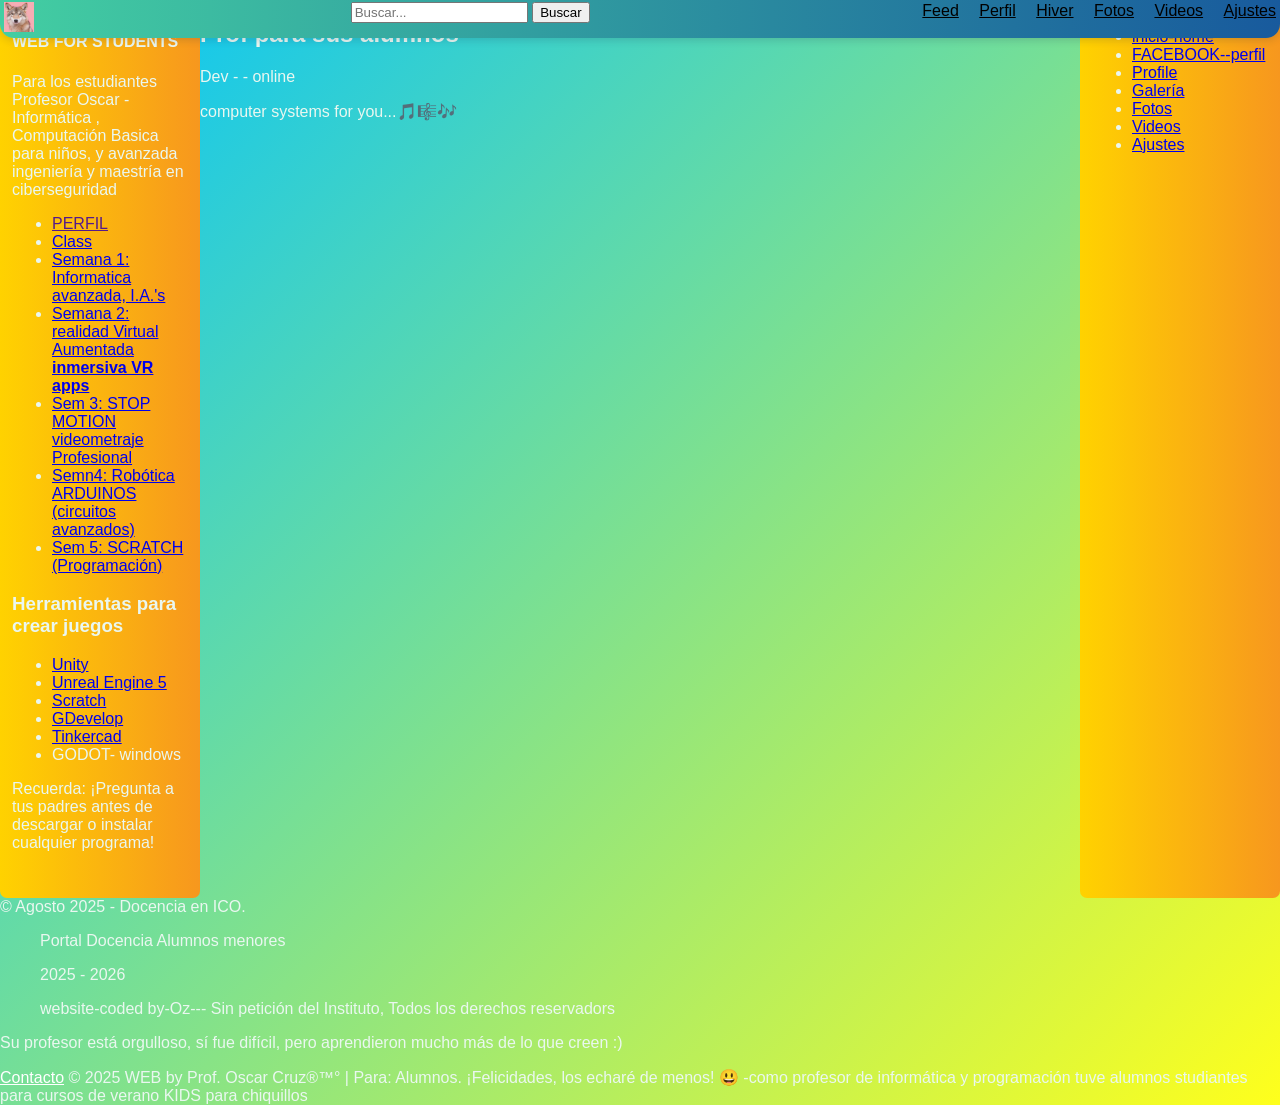
==== index.html @ b454af6b "Update index.html" ====
<!DOCTYPE html>
<html lang="es">

<head>
  <meta charset="utf-8">
  <title>kids 2025 profesor Tech Oscar</title>
  <meta name="viewport" content="width=device-width, initial-scale=1.0">
  <link rel="stylesheet" href="css/style.css"/>
	<!--
---->
</head>
<body>
  <header>
	  <div>
		  <strong>
			  <a href="/">
				  <img class="logo" 
					src="css/Captura de pantalla_29-6-2026_15819_ozclef.github.io.jpeg"
					alt="logo org" 
					  transform="escale:0.9"
					  width="30px" height="30px"/>
				  <!---Kids-Gaming---->
			  </a>
		  </strong>
	  </div>
	  <span>
		  <input type="text" id="searchInput" placeholder="Buscar...">
		  <button onclick="searchContent()">Buscar</button>
	  </span>	
	  <nav>
		  <a href="#/feed">Feed</a>
		  <a href="#/profile">Perfil</a>
		  <a href="#/">Hiver</a>
		  <a href="#/photos">Fotos</a>
		  <a href="#/videos">Videos</a>
		  <a href="#/settings">Ajustes</a>
	  </nav>
  </header>
	<!------------__LAYYOUT _______-------->
	<div class="layout">
		<!------------__ASIDE___-----		--->
		<aside>
			<div>
				<h4>WEB FOR STUDENTS</h4>
				 <p>Para los estudiantes<br>
				 Profesor Oscar - Informática ,
					 Computación Basica para niños,
					 y avanzada ingeniería y 
					 maestría en ciberseguridad
				 </p>
			</div>
			<ul>
				<li><a href="">PERFIL</a></li>
				<li><a href="#">Class</a></li>
				<li><a href="#">Semana 1: Informatica avanzada, I.A.'s </a></li>
				<li><a href="#">Semana 2: realidad Virtual Aumentada<br><strong>inmersiva VR apps</strong></a></li>
				<li><a href="#">Sem 3: STOP MOTION videometraje Profesional</a></li>   
				<li><a href="#">Semn4: Robótica ARDUINOS (circuitos avanzados)</a></li>
				<li><a href="#">Sem 5: SCRATCH (Programación)</a></li>
			</ul>
			<div>
				<h3>Herramientas para crear juegos</h3>    
				<ul>
					<li><a href="https://unity.com/" target="_blank">Unity</a></li>
					<li><a href="https://www.unrealengine.com/" target="_blank">Unreal Engine 5</a></li>
					<li><a href="https://scratch.mit.edu/" target="_blank">Scratch</a></li>
					<li><a href="https://gdevelop.io/" target="_blank">GDevelop</a></li>
					<li><a href="https://tinkercad.com/" target="_blank">Tinkercad</a></li>
					<li><a>GODOT- windows</a></li>
				</ul>
			</div>
			<p>Recuerda: ¡Pregunta a tus padres antes de descargar o instalar cualquier programa!</p>
			<br>
		</aside>
		
		<!------------__MAIN ______--->
		
		<main>			
			
			<div class="perfil">
				<div class="portada">
					<div class="foto-perfil"></div>
				</div>
				<div class="info">
					<h2>Prof para sus alumnos </h2>
					<p>Dev - - online </p>
					<div class="datos">
						computer systems for you...🎵🎼🎶
					</div>
				</div>

				<!------>
				<div id="app"></div>
		</main>
		<!----- ASIDE DERECHO MENU ------>
		<aside>
		<!-- class="sidebar-right">--->
			<div>
				<ul>
					<li><a href="/">inicio-home</a></li>
					<li><a href="https://www.facebook.com/profile.php?id=61565376030381">FACEBOOK--perfil</a></li>
					<li><a href="#profile">Profile</a></li>
					<li><a href="#galeria">Galería</a></li>
					<li><a href="#/fotos">Fotos</a></li>
					<li><a href="#/videos">Videos</a></li>
					<li><a href="#/settings">Ajustes</a></li>
					<!----
					--->
				</ul>
			</div>
		</aside>
	</div>
	<!---
	<div class="footer">
	--->
	<footer>
		<div class="muted">© Agosto 2025 - Docencia en ICO.
		</div>
		<span id="year"></span> 
		<span>
			<ul>Portal Docencia Alumnos menores   </ul>
			<ul>2025 - 2026</ul>    
			<ul>website-coded by-Oz--- Sin petición del Instituto, Todos los derechos reservadors</ul>      
		</span>
	</div>
		<p>Su profesor está orgulloso, sí fue difícil, 
			pero aprendieron mucho más de lo que creen :)</p>
		<a href="#" style="color:#fff;">Contacto</a>
		<span>
			© 2025 WEB by Prof. Oscar Cruz®™° | Para: Alumnos. ¡Felicidades, los echaré de menos! 😃
			-como profesor de informática y programación tuve alumnos studiantes para cursos de verano KIDS para chiquillos
    </span>
	</footer>
	<script src="js/app.js"></script>
	<script src="js/auto-img.js"></script>
</body>
</html>
---- css/style.css ----
/*	    --bg:#0b0614; --card:#0f1220; --muted:#98a3bf;    --accent:#6d28d9; --accent-2:#fbbf24; --radius:12px;    --container:1100px;  }
			*{box-sizing:border-box}
			body{margin:0;font-family:Inter,system-ui,Arial;background:linear-gradient(180deg,#07060a 0%, #0b0614 100%);color:#eef3ff;line-height:1.45}
*/
	

    :root {  
		--bg: linear-gradient(135deg, #00c3ff 0%, #ffff1c 100%);  
		   --card: linear-gradient(90deg, #ffd200 0%, #f7971e 100%);    
		   --accent: #6ce6b6;  
		   --muted: #9aa0a6;   
		/*   verde brondo 
		linear-gradient(90deg, #43cea2 0%, #185a9d 100%) */
		  }

    html, body {  
		margin: 0;
		font-family: 'Segoe UI', sans-serif;  
		background: linear-gradient(135deg, #00c3ff 0%, #ffff1c 100%);  
		color: #eaf7f0;   
		min-width:100vh;
	}

    header {
		  background: linear-gradient(90deg, #43cea2 0%, #185a9d 100%);
		color: #fff;    
		box-shadow: 0 2px 8px rgba(30, 41, 59, 0.18);    
		border-radius: 0 0 14px 14px;   
		padding: 2px 4px;  
		justify-content: space-between;   
		align-items: flex;/*center; /*flex;*/
		z-index: 1000;    
		position: fixed;  
		top: 0;      left: 0;      right: 0;     
		display: flex;     
		flex-direction: flex;
	}

    header h1 {      margin: 0;     
			   font-size: 14px;   
			   color: black; }

    nav a {      margin-left: 16px;   
		   color: black;		  
		/*   text-decoration: none;   
		   */
		   font-weight: 500;  
		  }

    .layout {      display: grid;   
			 grid-template-columns: 200px 1fr 200px;   
			
			}

    aside {   background: linear-gradient(90deg, #ffd200 0%, #f7971e 100%)  ;
		   
 padding:12px;  border-radius:7px;

		   main   {   
		width:100%;  
		/*min-width:500px;
			   /*
			   padding: 80px 16px 60px 16px;  
		margin: 0 auto;    
		   padding: 8px;    
		   border-radius: 5px;    }
			   */
		   }
    .perfil {      background: var(--card);    
			 border-radius: 7px;     
			 /*
			 overflow: hidden;  
			*/
			}
    .portada {
      height: 180px;
      background: url('/css/Captura de pantalla_29-6-2026_15819_ozclef.github.io.jpeg') center/cover;
      position: relative;
    }
    .foto-perfil {
      position: absolute;
      bottom: -40px;
      left: 24px;
      width: 120px;
      height: 120px;
      border-radius: 50%;
      border: 4px solid var(--card);
background: url('css/Captura de pantalla_29-6-2026_15819_ozclef.github.io.jpeg') center/cover;
		
		}

.container{min-width:100vh;margin:auto;padding:16px;}


.cover{
  min-width:100%;
	border-radius:var(--radius);
	height:180px;
	background-size:cover;
	background-position:center;
	margin-bottom:12px
}

 .card-post  ,  .card 
{
	  background:var(--card);
	  padding:16px;
		border-radius:12px;
		box-shadow:0 8px 20px rgba(2,6,23,0.6)
 /*max-width: 100% ;*/
 }

 img {width:400px; 
	  /*escale:0.5; }*/
	 }
    .menu-btn,    .logout-btn,    .open-sidebar-btn {   
		background: linear-gradient(90deg, #f7971e 0%, #ffd200 100%);
		 color: #232323; 
		/*border: none;  */
		border-radius: 8px; 
		box-shadow: 0 2px 6px rgba(0, 0, 0, 0.14);    
		padding: 10px 14px;   
		font-weight: bold;  
		cursor: pointer;  
		margin: 4px 4px;      font-size: .5em;   
		transition: background 0.2s, box-shadow 0.2s;    }



  button ,  .menu-btn:hover, 
.logout-btn:hover, 
/*.open-sidebar-btn:hover*/
{
      background: linear-gradient(90deg, #ffd200 0%, #f7971e 100%);
      box-shadow: 0 4px 12px rgba(60, 60, 60, 0.22);
}

footer{ background:(--bg);}

	  @media (max-width: 768px) {
      .layout {        grid-template-columns: 1fr;      }
    /*  aside {        display: none;      } */
      .datos {        grid-template-columns: 1fr;      }
    }
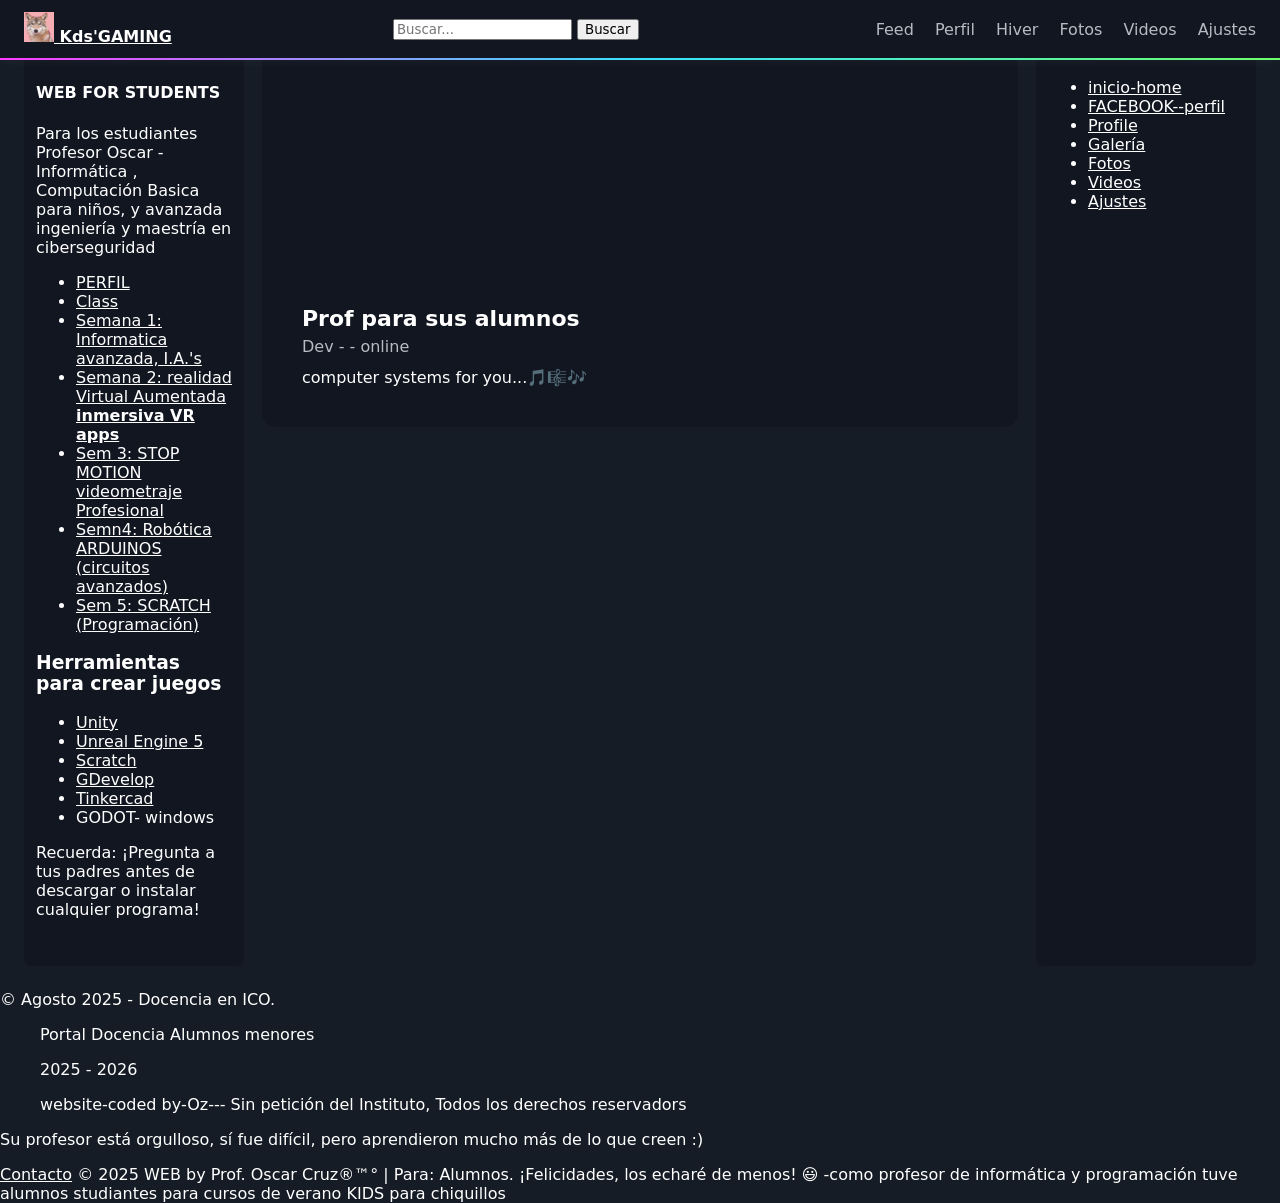
==== commit 4fa467d0: "Update index.html" ====
--- a/index.html
+++ b/index.html
@@ -19,7 +19,7 @@
 					alt="logo org" 
 					  transform="escale:0.9"
 					  width="30px" height="30px"/>
-				  <!---Kids-Gaming---->
+				  Kds'GAMING
 			  </a>
 		  </strong>
 	  </div>
@@ -76,7 +76,7 @@
 		<!------------__MAIN ______--->
 		
 		<main>			
-			
+			<div class="card">
 			<div class="perfil">
 				<div class="portada">
 					<div class="foto-perfil"></div>
@@ -91,6 +91,7 @@
 
 				<!------>
 				<div id="app"></div>
+			</div>
 		</main>
 		<!----- ASIDE DERECHO MENU ------>
 		<aside>
--- a/css/style.css
+++ b/css/style.css
@@ -1,148 +1,182 @@
 
 
 
-/*	    --bg:#0b0614; --card:#0f1220; --muted:#98a3bf;    --accent:#6d28d9; --accent-2:#fbbf24; --radius:12px;    --container:1100px;  }
-			*{box-sizing:border-box}
-			body{margin:0;font-family:Inter,system-ui,Arial;background:linear-gradient(180deg,#07060a 0%, #0b0614 100%);color:#eef3ff;line-height:1.45}
+/* --- Variables (puedes convertir a SCSS fácilmente) --- * /
+$bg: #0f172a; $card:#0b1220; $accent:#3b82f6; $muted:#94a3b8; $glass: rgba(255,255,255,0.04)
+/*
 */
+:root {
+  --bg: #161c25;
+	--text:white;
+  --card:#121621;
+  --accent:#fdfdff;
+	/*
+	--card:#9aa3c2;
+  --accent2:#f7daea;
+	*/
+  /*
+	gray  #3D3D3D
+	--muted:#9aa3c2;
+	*/
+  --radius:14px;
 	
+	/* Colores RGB */
+  --accent1: #ff3bff;
+  --accent2: #37e3ff;
+  --accent3: #6dff6b;
+  --muted: #b7bcc3;
+  
+}
 
-    :root {  
-		--bg: linear-gradient(135deg, #00c3ff 0%, #ffff1c 100%);  
-		   --card: linear-gradient(90deg, #ffd200 0%, #f7971e 100%);    
-		   --accent: #6ce6b6;  
-		   --muted: #9aa0a6;   
-		/*   verde brondo 
-		linear-gradient(90deg, #43cea2 0%, #185a9d 100%) */
-		  }
+:root.light {
+  --bg:#f3f4f6;
+  --card:white;
+  --text:rgb(((163, 180, 204), 180, 209), 165, 184);
+  --muted: #6b7280;
+}
 
-    html, body {  
-		margin: 0;
-		font-family: 'Segoe UI', sans-serif;  
-		background: linear-gradient(135deg, #00c3ff 0%, #ffff1c 100%);  
-		color: #eaf7f0;   
-		min-width:100vh;
-	}
+*{box-sizing:border-box;font-family:Inter,system-ui}
 
-    header {
-		  background: linear-gradient(90deg, #43cea2 0%, #185a9d 100%);
-		color: #fff;    
-		box-shadow: 0 2px 8px rgba(30, 41, 59, 0.18);    
-		border-radius: 0 0 14px 14px;   
-		padding: 2px 4px;  
-		justify-content: space-between;   
-		align-items: flex;/*center; /*flex;*/
-		z-index: 1000;    
-		position: fixed;  
-		top: 0;      left: 0;      right: 0;     
-		display: flex;     
-		flex-direction: flex;
-	}
+body{margin:0;background:var(--bg);
+	 color:var(--text);transition:.25s	 
+	 }
 
-    header h1 {      margin: 0;     
-			   font-size: 14px;   
-			   color: black; }
+header{
+  display:flex;
+	justify-content:space-between;
+  padding:16px;align-items:center;
+  background:var(--card);
+	position:sticky;
+	top:0;z-index:10
+}
+nav a{
+  margin-left:12px;	
+	text-decoration:none;
+	/*color:var(--muted);*/ color:white;
+}
+.btn{
+  background:var(--accent);
+	border-radius:var(--radius);
+  color:white;
+	padding:6px 12px;
+	text-decoration:none;
+}
+.container{
+	/*max-width:1100px;*/
+		   margin:auto;padding:16px;}
 
-    nav a {      margin-left: 16px;   
-		   color: black;		  
-		/*   text-decoration: none;   
-		   */
-		   font-weight: 500;  
-		  }
-
-    .layout {      display: grid;   
-			 grid-template-columns: 200px 1fr 200px;   
-			
-			}
-
-    aside {   background: linear-gradient(90deg, #ffd200 0%, #f7971e 100%)  ;
-		   
- padding:12px;  border-radius:7px;
-
-		   main   {   
-		width:100%;  
-		/*min-width:500px;
-			   /*
-			   padding: 80px 16px 60px 16px;  
-		margin: 0 auto;    
-		   padding: 8px;    
-		   border-radius: 5px;    }
-			   */
-		   }
-    .perfil {      background: var(--card);    
-			 border-radius: 7px;     
-			 /*
-			 overflow: hidden;  
-			*/
-			}
-    .portada {
-      height: 180px;
-      background: url('/css/Captura de pantalla_29-6-2026_15819_ozclef.github.io.jpeg') center/cover;
-      position: relative;
-    }
-    .foto-perfil {
-      position: absolute;
-      bottom: -40px;
-      left: 24px;
-      width: 120px;
-      height: 120px;
-      border-radius: 50%;
-      border: 4px solid var(--card);
-background: url('css/Captura de pantalla_29-6-2026_15819_ozclef.github.io.jpeg') center/cover;
-		
-		}
-
-.container{min-width:100vh;margin:auto;padding:16px;}
-
+.profile-pic{
+  width:150px;
+	height:150px;
+	/*border-radius:var(--radius);*/
+  object-fit:cover;
+	border:3px solid rgba(255,255,255,.1)
+}
 
 .cover{
-  min-width:100%;
+  width:100%;
 	border-radius:var(--radius);
 	height:180px;
 	background-size:cover;
 	background-position:center;
 	margin-bottom:12px
 }
+/**/
+.card{
+  background:var(--card);
+	padding:16px;
+	border-radius:var(--radius);
+  margin-bottom:16px;
+}
+/**/
+.feed-item{
+  display:flex;
+	gap:12px;
+	padding:10px 0;
+  border-bottom:1px solid rgba(255,255,255,.05)
+}
+.thumb{width:120px;height:80px;object-fit:cover;border-radius:8px}
 
- .card-post  ,  .card 
-{
-	  background:var(--card);
-	  padding:16px;
-		border-radius:12px;
-		box-shadow:0 8px 20px rgba(2,6,23,0.6)
- /*max-width: 100% ;*/
- }
-
- img {width:400px; 
-	  /*escale:0.5; }*/
-	 }
-    .menu-btn,    .logout-btn,    .open-sidebar-btn {   
-		background: linear-gradient(90deg, #f7971e 0%, #ffd200 100%);
-		 color: #232323; 
-		/*border: none;  */
-		border-radius: 8px; 
-		box-shadow: 0 2px 6px rgba(0, 0, 0, 0.14);    
-		padding: 10px 14px;   
-		font-weight: bold;  
-		cursor: pointer;  
-		margin: 4px 4px;      font-size: .5em;   
-		transition: background 0.2s, box-shadow 0.2s;    }
+	    header {     
+			position: fixed; 
+			top: 0; 
+				left: 0;      right: 0; 
+				    padding: 12px 24px;    
+				display: flex;  
+				justify-content: space-between;   
+				align-items: center;   
+				z-index: 1000;  
+		/* === HEADER CON LINEA RGB === * /
+header {
+  background: var(--card);*/		
+  box-shadow: 0 0 12px rgba(255,255,255,0.05);
+  border-bottom: 2px solid transparent;
+  border-image: linear-gradient(
+    90deg,
+    var(--accent1),
+    var(--accent2),
+    var(--accent3)
+  ) 1;
+			   }
+    header h1, header h2, header h3 { 
+		margin: 0;   
+			   font-size: 18px;  
+			   color: white;   
+			  }
+nav a {      margin-left: 16px; 
+	   color: var(--muted);   
+		   text-decoration: none;    
+	   font-weight: 500;    }
 
 
+        .layout {      display: grid;      grid-template-columns: 220px 1fr 220px;
+				 gap: 18px;      padding: 50px 24px 24px;    }
+main {width:100%;} 
 
-  button ,  .menu-btn:hover, 
-.logout-btn:hover, 
-/*.open-sidebar-btn:hover*/
-{
-      background: linear-gradient(90deg, #ffd200 0%, #f7971e 100%);
-      box-shadow: 0 4px 12px rgba(60, 60, 60, 0.22);
-}
+    
+    aside {      background: var(--card);      padding: 12px;  
+		   border-radius: 8px;    }
 
-footer{ background:(--bg);}
+    
+    .perfil {      background: var(--card);  
+			 border-radius: 12px;      overflow: hidden;    }
 
-	  @media (max-width: 768px) {
+
+    .portada {      height: 180px;      
+			  background: url('/Screenshot_7-4-2026_64216_github.com.jpeg') center/cover;
+
+			  /*
+Screenshot_7-4-2026_64229_github.com.jpeg
+			  
+			  //  background: url('https://avatars.githubusercontent.com/u/212662790?v=4') center/cover; 
+			  */
+			  position: relative;    }
+
+
+    .foto-perfil {      position: absolute;      bottom: -40px;    
+				  left: 24px;  
+				  width: 120px;      height: 120px;  
+				  border-radius: 50%;  
+				  border: 4px solid var(--card); 
+				  /*background: url('https://i.imgur.com/1X1X1X1.jpg') center/cover;*/  
+				  background: url('/img/os traje negro perfo.jpg') center/cover;
+				 }
+    .info {      padding: 60px 24px 24px;    }
+    .info h2 {      margin: 0;      font-size: 22px;    }
+    .info p {      margin: 6px 0;      color: var(--muted);    }
+    .datos {      margin-top: 12px;      display: grid;  
+			grid-template-columns: 1fr 1fr;      gap: 12px;   
+		   }
+    .dato {
+		background: rgba(255,255,255,0.03);      padding: 10px;    
+		border-radius: 8px;
+		font-size: 14px;    }
+      a {  color:white;      }
+	  
+    @media (max-width: 768px) {
       .layout {        grid-template-columns: 1fr;      }
     /*  aside {        display: none;      } */
       .datos {        grid-template-columns: 1fr;      }
     }
 
+	  
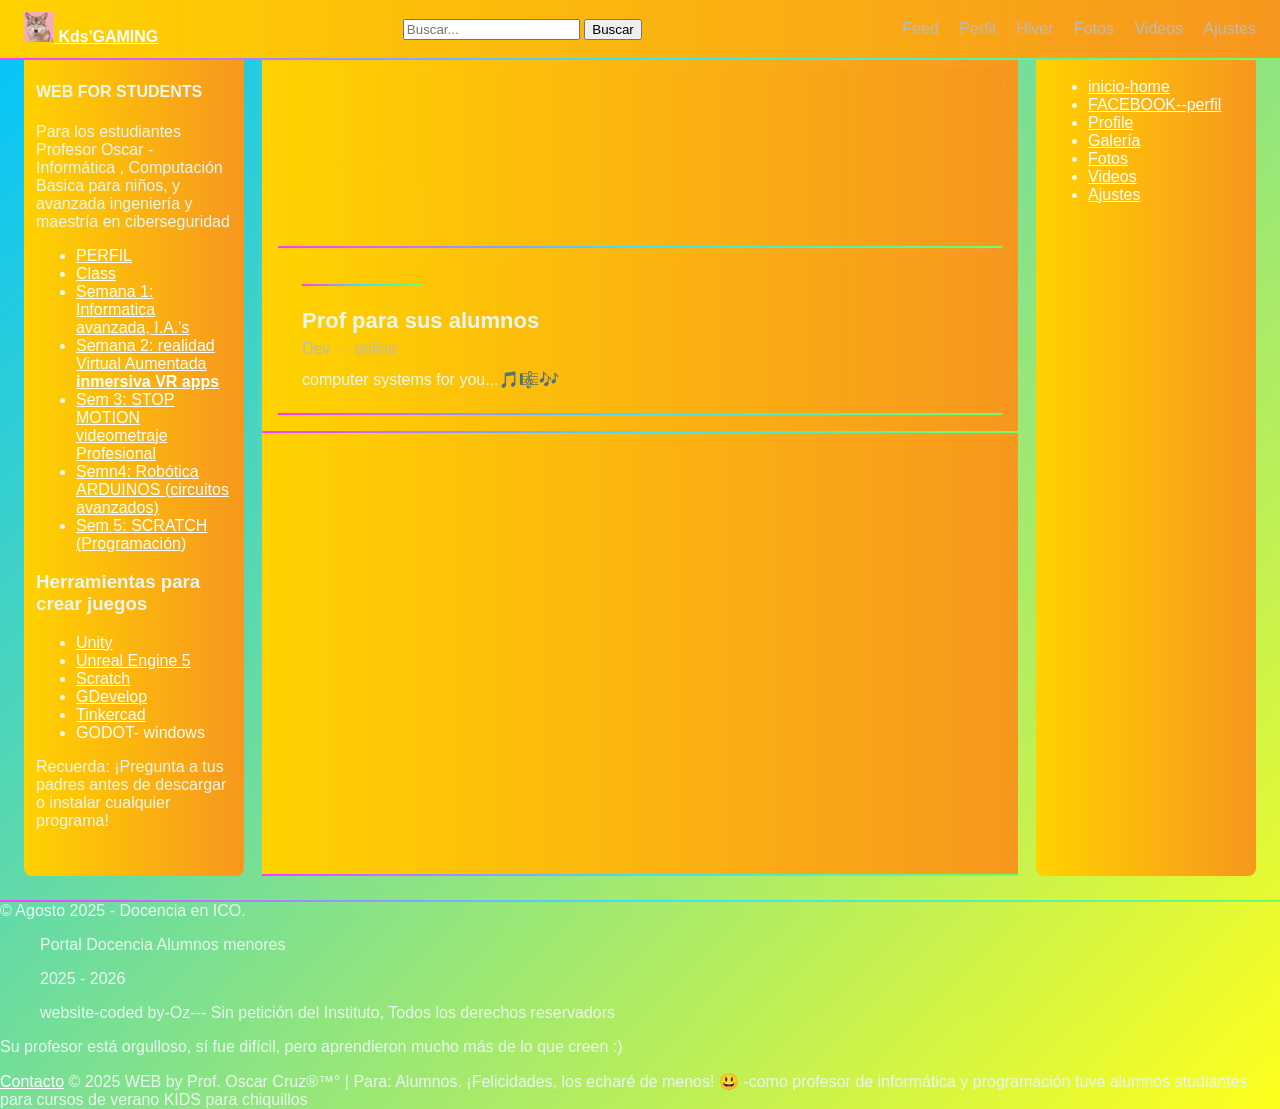
==== commit e04c3fb8: "Update index.html" ====
--- a/index.html
+++ b/index.html
@@ -88,14 +88,17 @@
 						computer systems for you...🎵🎼🎶
 					</div>
 				</div>
-
+			</div>
 				<!------>
+			</div>
 				<div id="app"></div>
-			</div>
+				
 		</main>
 		<!----- ASIDE DERECHO MENU ------>
-		<aside>
-		<!-- class="sidebar-right">--->
+		<aside	class="sidebar-right">
+		<!--
+			>
+			--->
 			<div>
 				<ul>
 					<li><a href="/">inicio-home</a></li>
--- a/css/style.css
+++ b/css/style.css
@@ -5,8 +5,28 @@
 $bg: #0f172a; $card:#0b1220; $accent:#3b82f6; $muted:#94a3b8; $glass: rgba(255,255,255,0.04)
 /*
 */
+
+    :root {  
+	/*VERDE AZUL BLANCO */
+		--bg: linear-gradient(135deg, #00c3ff 0%, #ffff1c 100%);  
+		
+		/*AMARILLO DORADO!	*/	
+		--card: linear-gradient(90deg, #ffd200 0%, #f7971e 100%);    
+		   --accent: #6ce6b6;  
+		   --muted: #9aa0a6;   
+		
+/*verde brondo */
+		
+		--card2: linear-gradient(90deg, #43cea2 0%, #185a9d 100%);
+*//*
+		  }
+
+
+
+*/ /*
 :root {
   --bg: #161c25;
+	
 	--text:white;
   --card:#121621;
   --accent:#fdfdff;
@@ -28,17 +48,28 @@
   
 }
 
+/*
 :root.light {
   --bg:#f3f4f6;
   --card:white;
   --text:rgb(((163, 180, 204), 180, 209), 165, 184);
   --muted: #6b7280;
 }
-
 *{box-sizing:border-box;font-family:Inter,system-ui}
-
-body{margin:0;background:var(--bg);
+*/
+
+    html, body {  
+		margin: 0;
+		font-family: 'Segoe UI', sans-serif;  
+		background: linear-gradient(135deg, #00c3ff 0%, #ffff1c 100%);  
+		color: #eaf7f0;   
+		min-width:100vh;
+/*
+	}
+body{
+	margin:0;background:var(--bg);
 	 color:var(--text);transition:.25s	 
+*/
 	 }
 
 header{
@@ -49,6 +80,8 @@
 	position:sticky;
 	top:0;z-index:10
 }
+
+
 nav a{
   margin-left:12px;	
 	text-decoration:none;
@@ -63,39 +96,8 @@
 }
 .container{
 	/*max-width:1100px;*/
-		   margin:auto;padding:16px;}
-
-.profile-pic{
-  width:150px;
-	height:150px;
-	/*border-radius:var(--radius);*/
-  object-fit:cover;
-	border:3px solid rgba(255,255,255,.1)
-}
-
-.cover{
-  width:100%;
-	border-radius:var(--radius);
-	height:180px;
-	background-size:cover;
-	background-position:center;
-	margin-bottom:12px
-}
-/**/
-.card{
-  background:var(--card);
-	padding:16px;
-	border-radius:var(--radius);
-  margin-bottom:16px;
-}
-/**/
-.feed-item{
-  display:flex;
-	gap:12px;
-	padding:10px 0;
-  border-bottom:1px solid rgba(255,255,255,.05)
-}
-.thumb{width:120px;height:80px;object-fit:cover;border-radius:8px}
+		   margin:2px;padding:16px;}
+
 
 	    header {     
 			position: fixed; 
@@ -106,8 +108,11 @@
 				justify-content: space-between;   
 				align-items: center;   
 				z-index: 1000;  
+
+			
 		/* === HEADER CON LINEA RGB === * /
-header {
+header {*/
+			
   background: var(--card);*/		
   box-shadow: 0 0 12px rgba(255,255,255,0.05);
   border-bottom: 2px solid transparent;
@@ -129,9 +134,31 @@
 	   font-weight: 500;    }
 
 
-        .layout {      display: grid;      grid-template-columns: 220px 1fr 220px;
-				 gap: 18px;      padding: 50px 24px 24px;    }
-main {width:100%;} 
+        .layout { 
+			display: grid;  
+			grid-template-columns: 220px 1fr 220px;
+				 gap: 18px;      padding: 50px 24px 24px;  
+				 box-shadow: 0 0 12px rgba(255,255,255,0.05);
+  border-bottom: 2px solid transparent;
+  border-image: linear-gradient(
+    90deg,
+    var(--accent1),
+    var(--accent2),
+    var(--accent3)
+  ) 1;
+  }
+
+main {	width:100%; 
+	   background: var(--card);   
+	  box-shadow: 0 0 12px rgba(255,255,255,0.05);
+  border-bottom: 2px solid transparent;
+  border-image: linear-gradient(
+    90deg,
+    var(--accent1),
+    var(--accent2),
+    var(--accent3)
+  ) 1;
+} 
 
     
     aside {      background: var(--card);      padding: 12px;  
@@ -139,11 +166,31 @@
 
     
     .perfil {      background: var(--card);  
-			 border-radius: 12px;      overflow: hidden;    }
+			 border-radius: 12px;      overflow: hidden;  
+			
+			  box-shadow: 0 0 12px rgba(255,255,255,0.05);
+  border-bottom: 2px solid transparent;
+  border-image: linear-gradient(
+    90deg,
+    var(--accent1),
+    var(--accent2),
+    var(--accent3)
+  ) 1;
+}
 
 
     .portada {      height: 180px;      
 			  background: url('/Screenshot_7-4-2026_64216_github.com.jpeg') center/cover;
+
+			    box-shadow: 0 0 12px rgba(255,255,255,0.05);
+  border-bottom: 2px solid transparent;
+  border-image: linear-gradient(
+    90deg,
+    var(--accent1),
+    var(--accent2),
+    var(--accent3)
+  ) 1;
+
 
 			  /*
 Screenshot_7-4-2026_64229_github.com.jpeg
@@ -159,7 +206,17 @@
 				  border-radius: 50%;  
 				  border: 4px solid var(--card); 
 				  /*background: url('https://i.imgur.com/1X1X1X1.jpg') center/cover;*/  
-				  background: url('/img/os traje negro perfo.jpg') center/cover;
+				 /* background: url('/img/os traje negro perfo.jpg') center/cover;
+*/
+				  
+				    box-shadow: 0 0 12px rgba(255,255,255,0.05);
+  border-bottom: 2px solid transparent;
+  border-image: linear-gradient(
+    90deg,
+    var(--accent1),
+    var(--accent2),
+    var(--accent3)
+  ) 1;
 				 }
     .info {      padding: 60px 24px 24px;    }
     .info h2 {      margin: 0;      font-size: 22px;    }
@@ -171,7 +228,67 @@
 		background: rgba(255,255,255,0.03);      padding: 10px;    
 		border-radius: 8px;
 		font-size: 14px;    }
+
+
+
       a {  color:white;      }
+
+
+
+
+
+
+		 .profile-pic{
+  width:150px;
+	height:150px;
+	/*border-radius:var(--radius);*/
+  object-fit:cover;
+	border:3px solid rgba(255,255,255,.1)
+}
+
+.cover{
+  width:100%;
+	border-radius:var(--radius);
+	height:180px;
+	background-size:cover;
+	background-position:center;
+	margin-bottom:12px;
+	  box-shadow: 0 0 12px rgba(255,255,255,0.05);
+  border-bottom: 2px solid transparent;
+  border-image: linear-gradient(
+    90deg,
+    var(--accent1),
+    var(--accent2),
+    var(--accent3)
+  ) 1;
+
+}
+/**/
+.card{
+  background:var(--card);
+	padding:16px;
+	border-radius:var(--radius);
+  margin-bottom:16px;
+
+	  box-shadow: 0 0 12px rgba(255,255,255,0.05);
+  border-bottom: 2px solid transparent;
+  border-image: linear-gradient(
+    90deg,
+    var(--accent1),
+    var(--accent2),
+    var(--accent3)
+  ) 1;
+
+}
+/**/
+.feed-item{
+  display:flex;
+	gap:12px;
+	padding:10px 0;
+  border-bottom:1px solid rgba(255,255,255,.05)
+}
+.thumb{width:120px;height:80px;object-fit:cover;border-radius:8px}
+
 	  
     @media (max-width: 768px) {
       .layout {        grid-template-columns: 1fr;      }
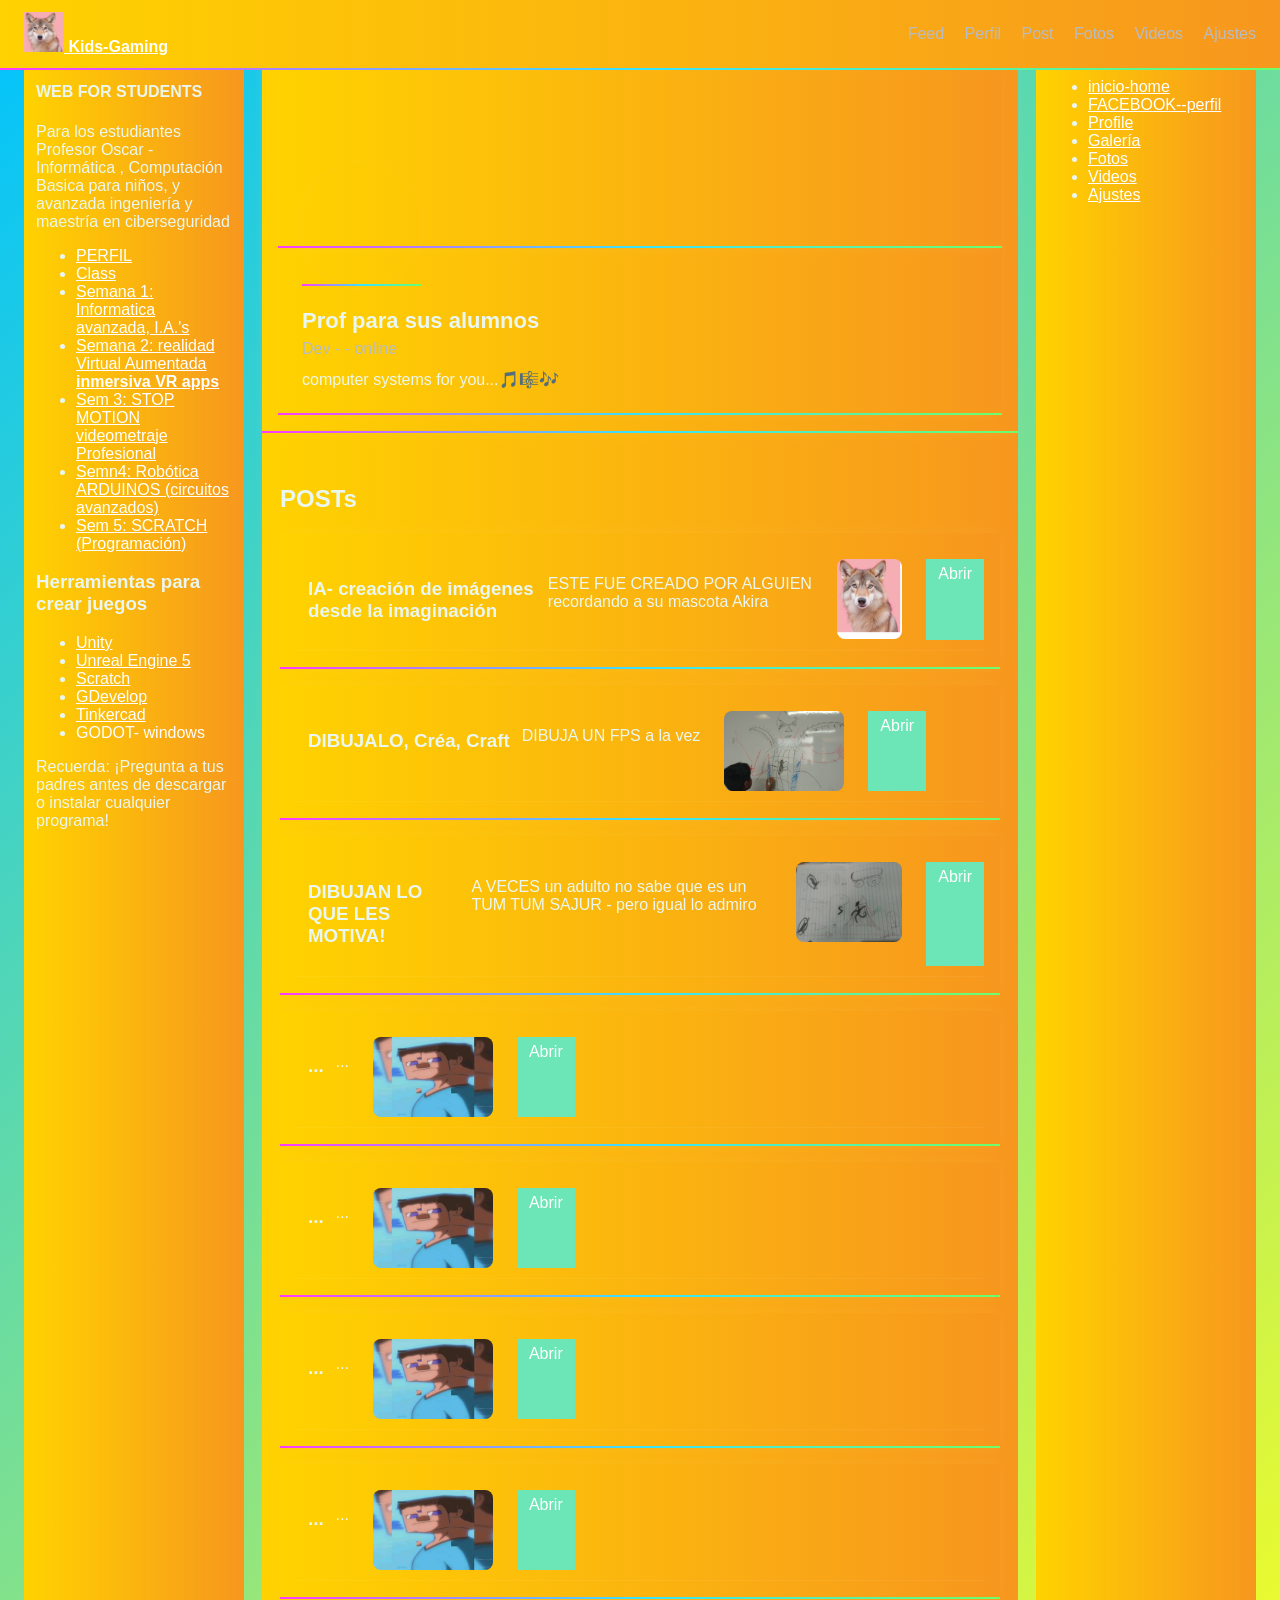
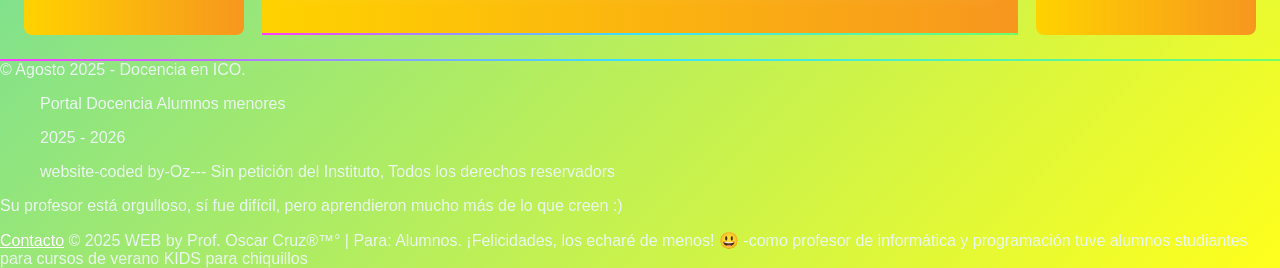
==== commit fcf27c26: "Update index.html" ====
--- a/index.html
+++ b/index.html
@@ -11,29 +11,9 @@
 </head>
 <body>
   <header>
-	  <div>
-		  <strong>
-			  <a href="/">
-				  <img class="logo" 
-					src="css/Captura de pantalla_29-6-2026_15819_ozclef.github.io.jpeg"
-					alt="logo org" 
-					  transform="escale:0.9"
-					  width="30px" height="30px"/>
-				  Kds'GAMING
-			  </a>
-		  </strong>
-	  </div>
-	  <span>
-		  <input type="text" id="searchInput" placeholder="Buscar...">
-		  <button onclick="searchContent()">Buscar</button>
-	  </span>	
+	  <strong>
+	  </strong>
 	  <nav>
-		  <a href="#/feed">Feed</a>
-		  <a href="#/profile">Perfil</a>
-		  <a href="#/">Hiver</a>
-		  <a href="#/photos">Fotos</a>
-		  <a href="#/videos">Videos</a>
-		  <a href="#/settings">Ajustes</a>
 	  </nav>
   </header>
 	<!------------__LAYYOUT _______-------->
@@ -95,8 +75,9 @@
 				
 		</main>
 		<!----- ASIDE DERECHO MENU ------>
-		<aside	class="sidebar-right">
+		<aside>
 		<!--
+			class="sidebar-right">
 			>
 			--->
 			<div>
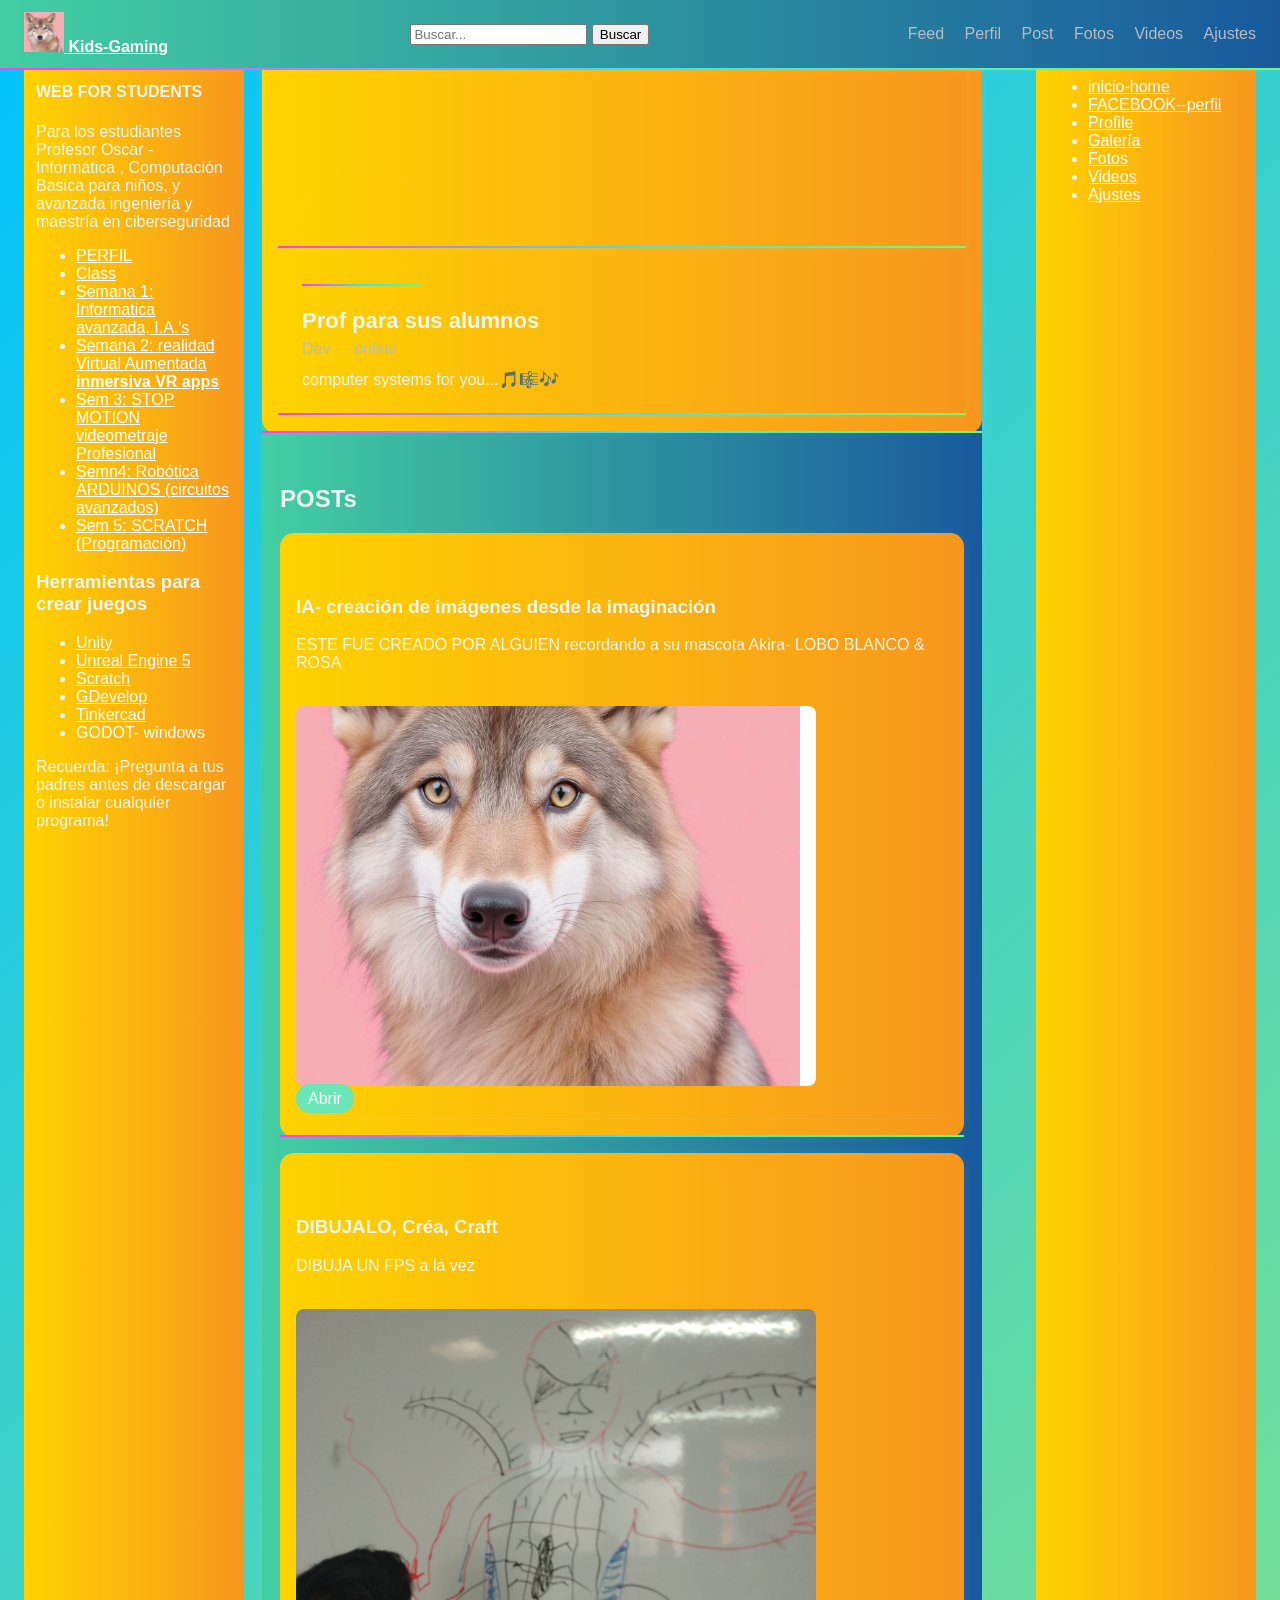
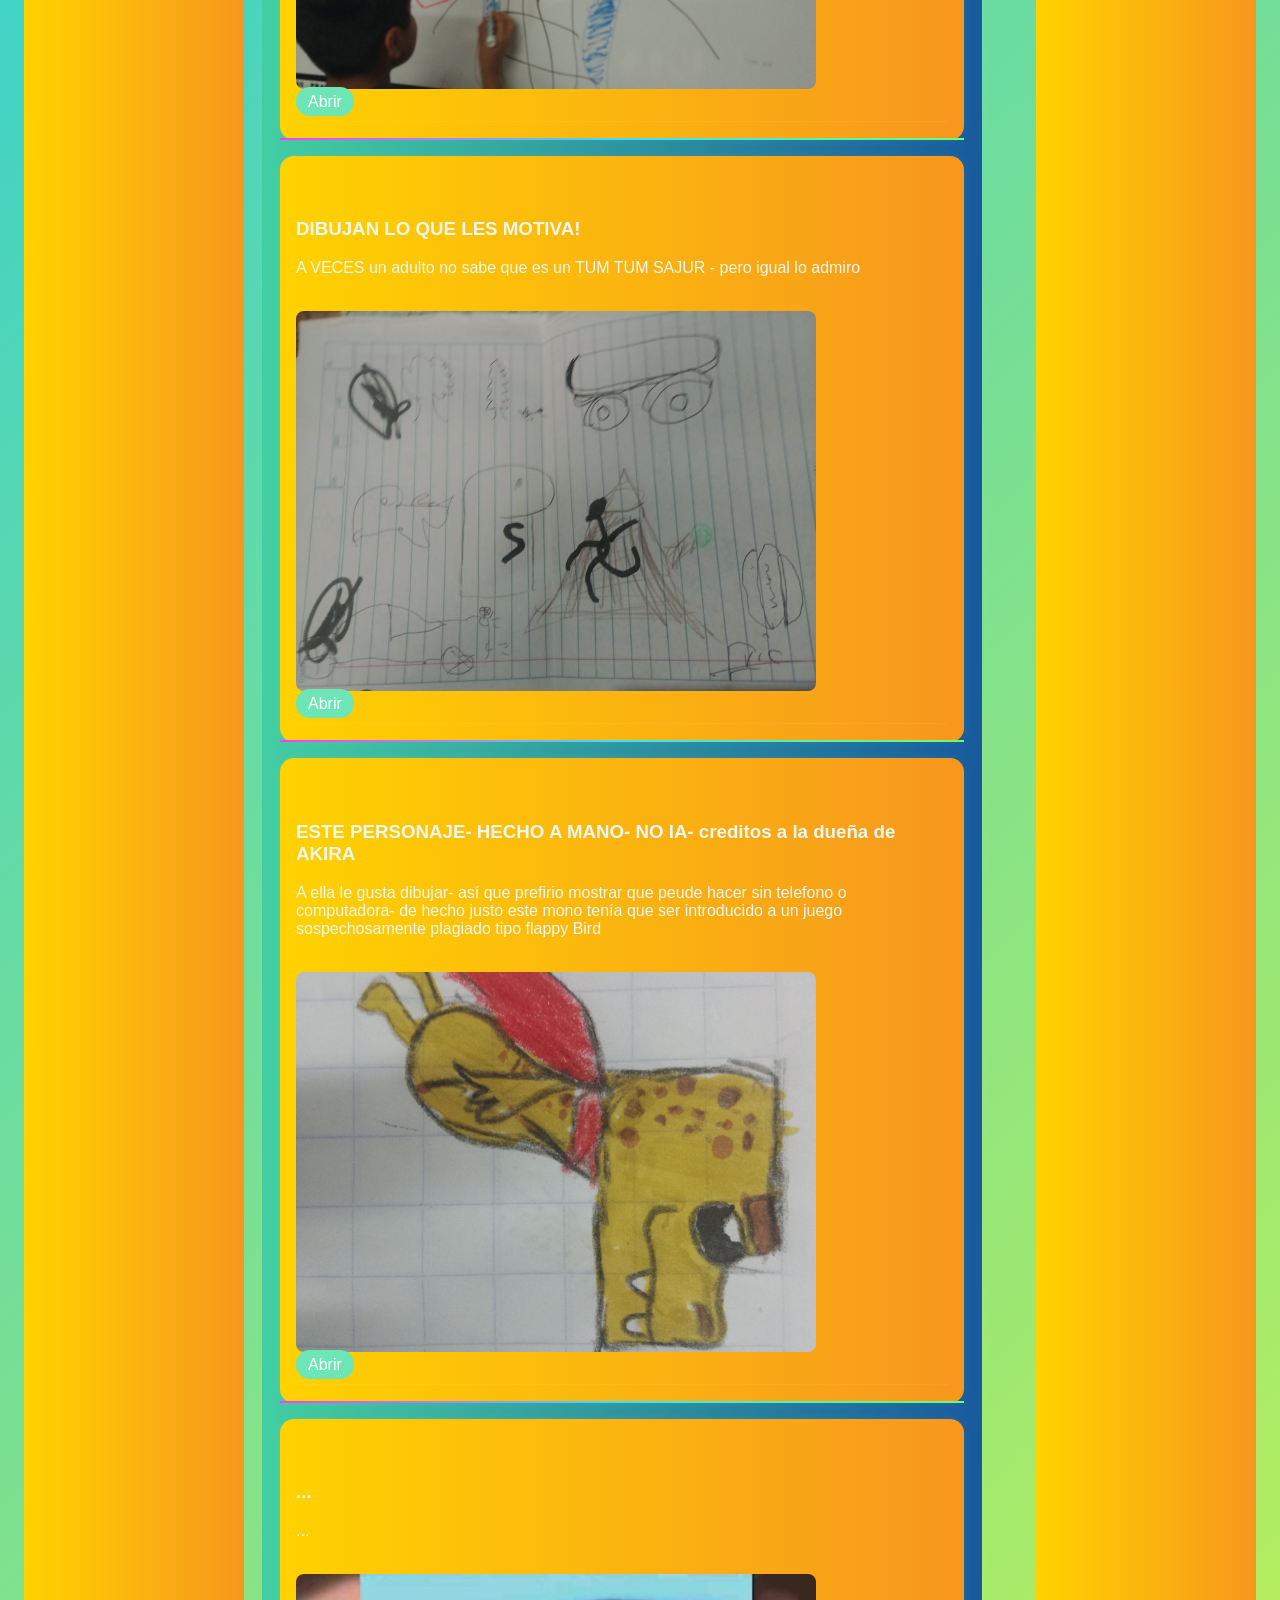
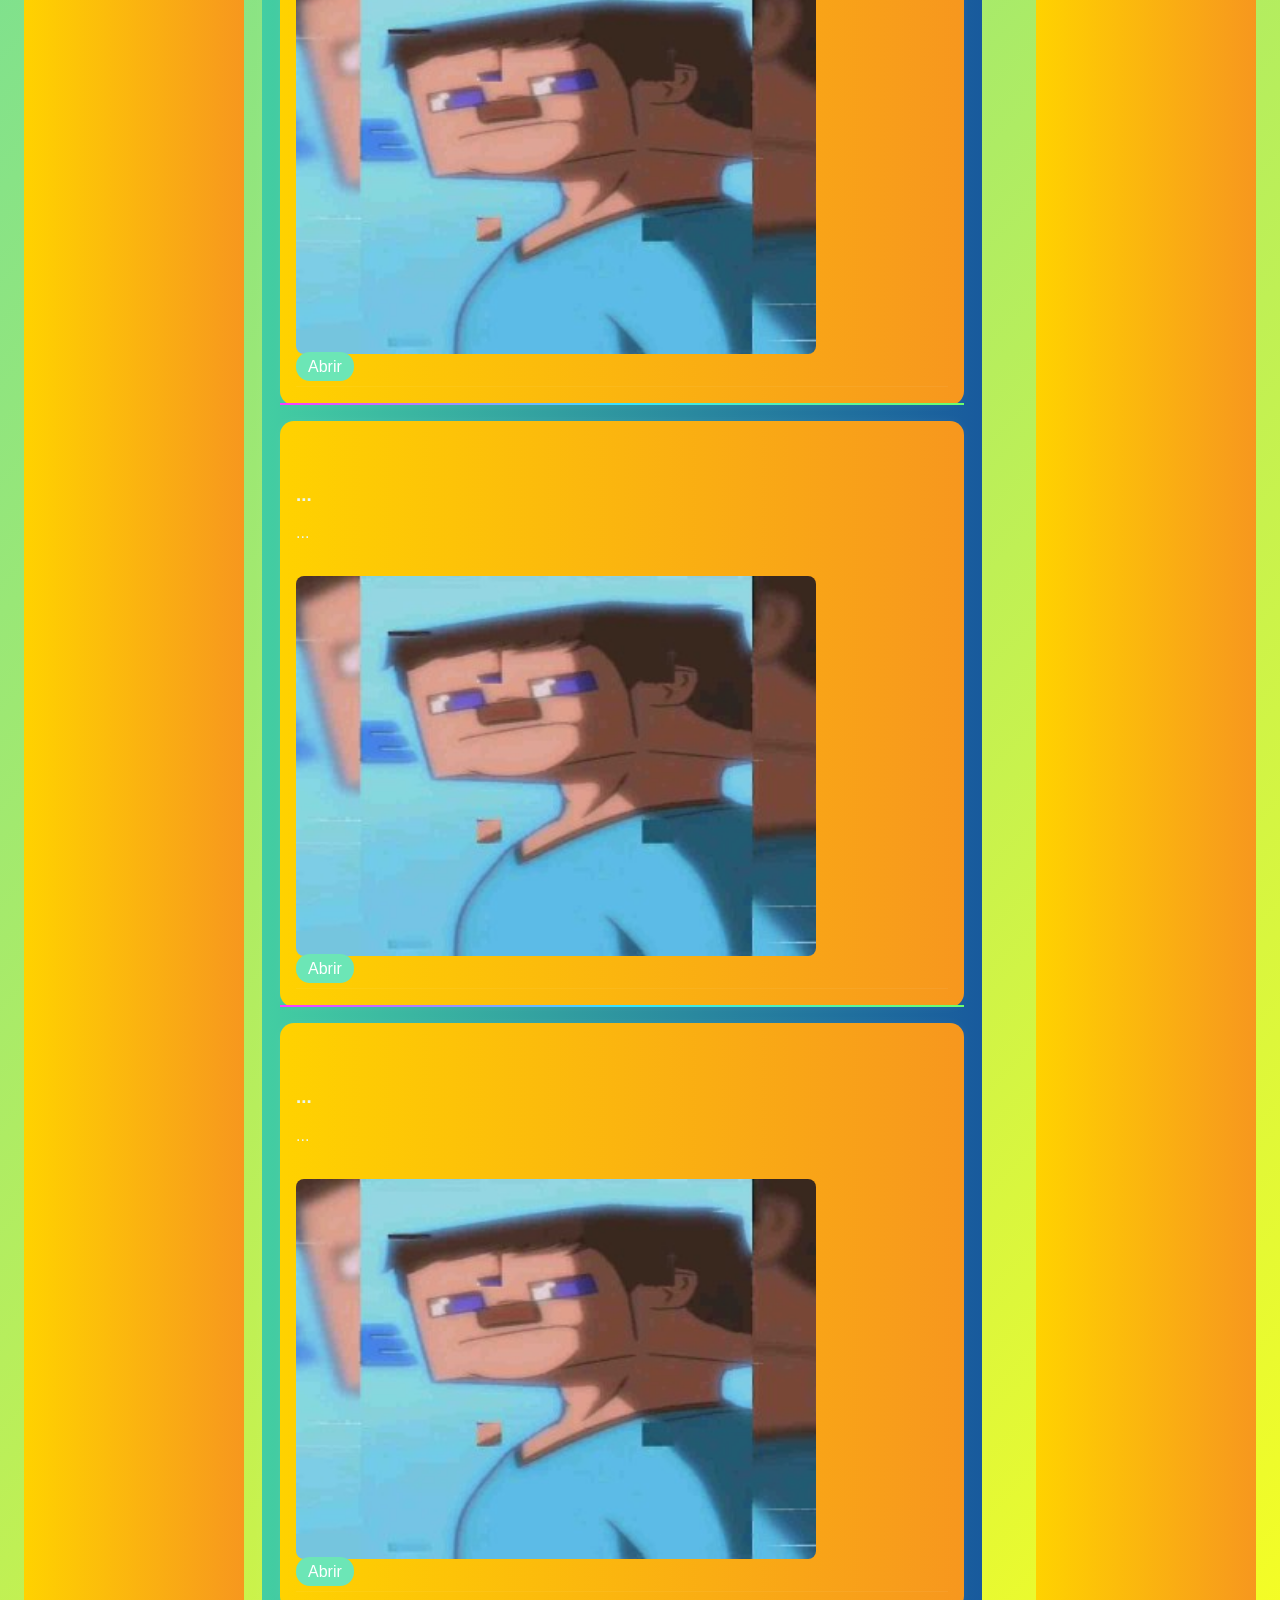
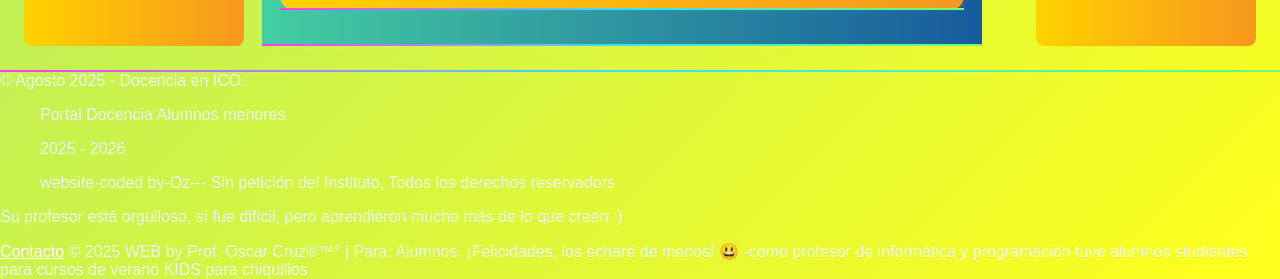
==== commit 5839e7d1: "Update index.html" ====
--- a/index.html
+++ b/index.html
@@ -3,16 +3,24 @@
 
 <head>
   <meta charset="utf-8">
-  <title>kids 2025 profesor Tech Oscar</title>
+  <title>kids 2025-
+	  ech Oscar</title>
   <meta name="viewport" content="width=device-width, initial-scale=1.0">
   <link rel="stylesheet" href="css/style.css"/>
+	<link rel="ico" href="css/img/IMG_20250821_105028_452 (1).jpg">
 	<!--
 ---->
 </head>
 <body>
   <header>
+	  <div>		  
 	  <strong>
 	  </strong>
+	  </div>
+	<span>
+		  <input type="text" id="searchInput" placeholder="Buscar...">
+		  <button onclick="searchContent()">Buscar</button>
+	  </span>	
 	  <nav>
 	  </nav>
   </header>
@@ -69,7 +77,8 @@
 					</div>
 				</div>
 			</div>
-				<!------>
+				<!---
+				--->
 			</div>
 				<div id="app"></div>
 				
@@ -117,6 +126,6 @@
     </span>
 	</footer>
 	<script src="js/app.js"></script>
-	<script src="js/auto-img.js"></script>
+	
 </body>
 </html>
--- a/css/style.css
+++ b/css/style.css
@@ -9,30 +9,26 @@
     :root {  
 	/*VERDE AZUL BLANCO */
 		--bg: linear-gradient(135deg, #00c3ff 0%, #ffff1c 100%);  
-		
+		 /*
+
+  --bg: #161c25;
 		/*AMARILLO DORADO!	*/	
 		--card: linear-gradient(90deg, #ffd200 0%, #f7971e 100%);    
 		   --accent: #6ce6b6;  
+		/*
 		   --muted: #9aa0a6;   
+  --card:#121621;
+  --accent:#fdfdff;
+	*/ 
 		
-/*verde brondo */
-		
+/*verde brondo */		
 		--card2: linear-gradient(90deg, #43cea2 0%, #185a9d 100%);
-*//*
-		  }
-
-
-
-*/ /*
-:root {
-  --bg: #161c25;
+		  */
 	
 	--text:white;
-  --card:#121621;
-  --accent:#fdfdff;
 	/*
-	--card:#9aa3c2;
-  --accent2:#f7daea;
+	--card4:#9aa3c2;
+  --accent4:#f7daea;
 	*/
   /*
 	gray  #3D3D3D
@@ -65,8 +61,7 @@
 		color: #eaf7f0;   
 		min-width:100vh;
 /*
-	}
-body{
+	body{
 	margin:0;background:var(--bg);
 	 color:var(--text);transition:.25s	 
 */
@@ -76,7 +71,7 @@
   display:flex;
 	justify-content:space-between;
   padding:16px;align-items:center;
-  background:var(--card);
+  background:var(--card2);
 	position:sticky;
 	top:0;z-index:10
 }
@@ -85,7 +80,8 @@
 nav a{
   margin-left:12px;	
 	text-decoration:none;
-	/*color:var(--muted);*/ color:white;
+	/*color:var(--muted);*/ 
+	color:white;
 }
 .btn{
   background:var(--accent);
@@ -95,8 +91,9 @@
 	text-decoration:none;
 }
 .container{
-	/*max-width:1100px;*/
-		   margin:2px;padding:16px;}
+	max-width:100vh;
+	margin:2px;
+	padding:16px;}
 
 
 	    header {     
@@ -112,8 +109,9 @@
 			
 		/* === HEADER CON LINEA RGB === * /
 header {*/
+			/*  */		
 			
-  background: var(--card);*/		
+  background: var(--card2);
   box-shadow: 0 0 12px rgba(255,255,255,0.05);
   border-bottom: 2px solid transparent;
   border-image: linear-gradient(
@@ -137,19 +135,20 @@
         .layout { 
 			display: grid;  
 			grid-template-columns: 220px 1fr 220px;
-				 gap: 18px;      padding: 50px 24px 24px;  
-				 box-shadow: 0 0 12px rgba(255,255,255,0.05);
-  border-bottom: 2px solid transparent;
-  border-image: linear-gradient(
-    90deg,
-    var(--accent1),
-    var(--accent2),
-    var(--accent3)
-  ) 1;
-  }
-
-main {	width:100%; 
-	   background: var(--card);   
+			gap: 18px; 
+			padding: 50px 24px 24px;  
+			box-shadow: 0 0 12px rgba(255,255,255,0.05);
+			border-bottom: 2px solid transparent;
+			border-image: linear-gradient(
+				90deg,
+				var(--accent1),
+				var(--accent2),
+				var(--accent3)
+			) 1;
+		}
+
+main {	max-width:720px; 
+	  background: var(--card2);  
 	  box-shadow: 0 0 12px rgba(255,255,255,0.05);
   border-bottom: 2px solid transparent;
   border-image: linear-gradient(
@@ -166,8 +165,7 @@
 
     
     .perfil {      background: var(--card);  
-			 border-radius: 12px;      overflow: hidden;  
-			
+			 border-radius: 12px;     /* overflow: hidden;  */
 			  box-shadow: 0 0 12px rgba(255,255,255,0.05);
   border-bottom: 2px solid transparent;
   border-image: linear-gradient(
@@ -180,7 +178,7 @@
 
 
     .portada {      height: 180px;      
-			  background: url('/Screenshot_7-4-2026_64216_github.com.jpeg') center/cover;
+			  background: url('IMG_20250805_111647_129 alex pizarron.jpg') center/cover;
 
 			    box-shadow: 0 0 12px rgba(255,255,255,0.05);
   border-bottom: 2px solid transparent;
@@ -190,24 +188,19 @@
     var(--accent2),
     var(--accent3)
   ) 1;
-
-
 			  /*
-Screenshot_7-4-2026_64229_github.com.jpeg
-			  
+Screenshot_7-4-2026_64229_github.com.jpeg			  
 			  //  background: url('https://avatars.githubusercontent.com/u/212662790?v=4') center/cover; 
 			  */
 			  position: relative;    }
-
 
     .foto-perfil {      position: absolute;      bottom: -40px;    
 				  left: 24px;  
 				  width: 120px;      height: 120px;  
 				  border-radius: 50%;  
-				  border: 4px solid var(--card); 
+				  border: 4px solid var(--card2); 
 				  /*background: url('https://i.imgur.com/1X1X1X1.jpg') center/cover;*/  
-				 /* background: url('/img/os traje negro perfo.jpg') center/cover;
-*/
+				  background: url('lobo-pink-getziman.png') center/cover;
 				  
 				    box-shadow: 0 0 12px rgba(255,255,255,0.05);
   border-bottom: 2px solid transparent;
@@ -229,14 +222,7 @@
 		border-radius: 8px;
 		font-size: 14px;    }
 
-
-
       a {  color:white;      }
-
-
-
-
-
 
 		 .profile-pic{
   width:150px;
@@ -280,14 +266,19 @@
   ) 1;
 
 }
-/**/
 .feed-item{
+/*
   display:flex;
+*/
 	gap:12px;
 	padding:10px 0;
   border-bottom:1px solid rgba(255,255,255,.05)
 }
-.thumb{width:120px;height:80px;object-fit:cover;border-radius:8px}
+.thumb{width:520px;
+	   height:380px;
+	   object-fit:cover;
+	   border-radius:8px
+	  }
 
 	  
     @media (max-width: 768px) {
